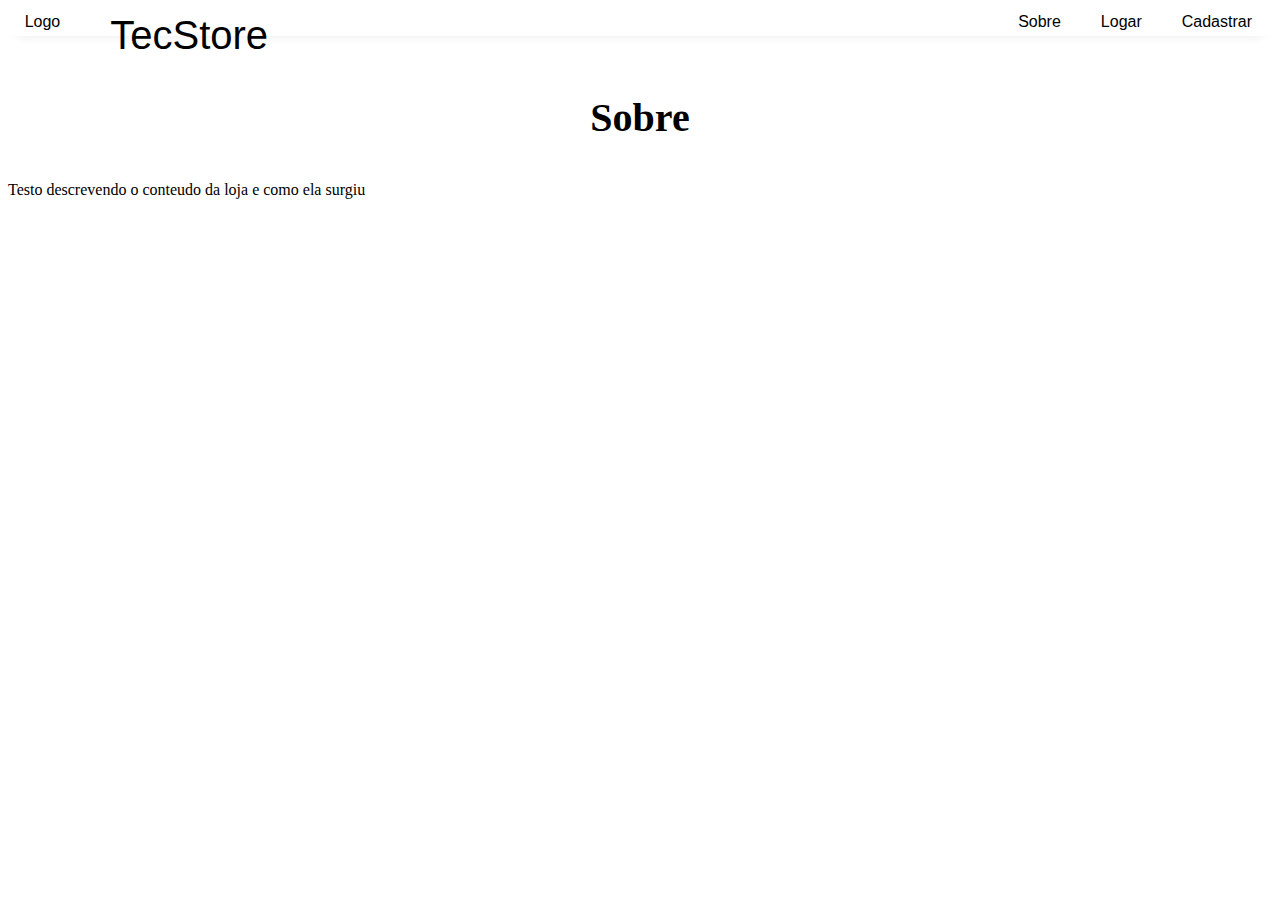
==== src/index.html @ f8aebc59 "visual" ====
<!DOCTYPE html>
<html lang="en">
<head>
    <meta charset='utf-8'>
    <meta http-equiv='X-UA-Compatible' content='IE=edge'>
    <meta name='viewport' content='width=device-width, initial-scale=1'>
    <link href="//db.onlinewebfonts.com/c/8cdbb48678e4418f22a2f507c2b975bd?family=Blanka" rel="stylesheet" type="text/css"/>
    <link rel="stylesheet" type="text/css" href="../css/home.css">
    <title>Home page</title>
</head>
<body>

<header>
    <nav class="Navy">
        <label class="logo" >Logo</label>
        <Label class="Lnome">TecStore</Label>
        <label >Sobre</label>
        <label >Logar</label>
        <label class="opa">Cadastrar</label>
    </nav>
</header>
<br>
<h3 class="infos">Sobre</h3>
<p>
Testo descrevendo o conteudo da loja e como ela surgiu
</p>



</body>
</html>
---- css/home.css ----
@import url('http://fonts.cdnfonts.com/css/origin-tech-demo');
nav{
    display:flex;
    flex-direction: row;
    justify-content: flex-end;
    border-radius: 10px;
    color: black;
    box-shadow: rgba(33, 35, 38, 0.1) 0px 10px 10px -10px;
    min-width: 300px;
    max-width: 100%;
    height: 28px;
    gap: 40px;
}
label{
    margin-top: 5px;
    font-family: 'Origin Tech Demo', sans-serif;
}
.opa{
    margin-right: 20px;
}
.Lnome{
    font-family: 'Origin Tech Demo', sans-serif;
    font-size: 40px;
    margin-right: 710px;
    margin-bottom: 180px;

}
.logo{
    margin-right: 10px;
}

.infos{
    font-family: "Times New Roman";
    font-size: 40px;
    text-align: center;
}
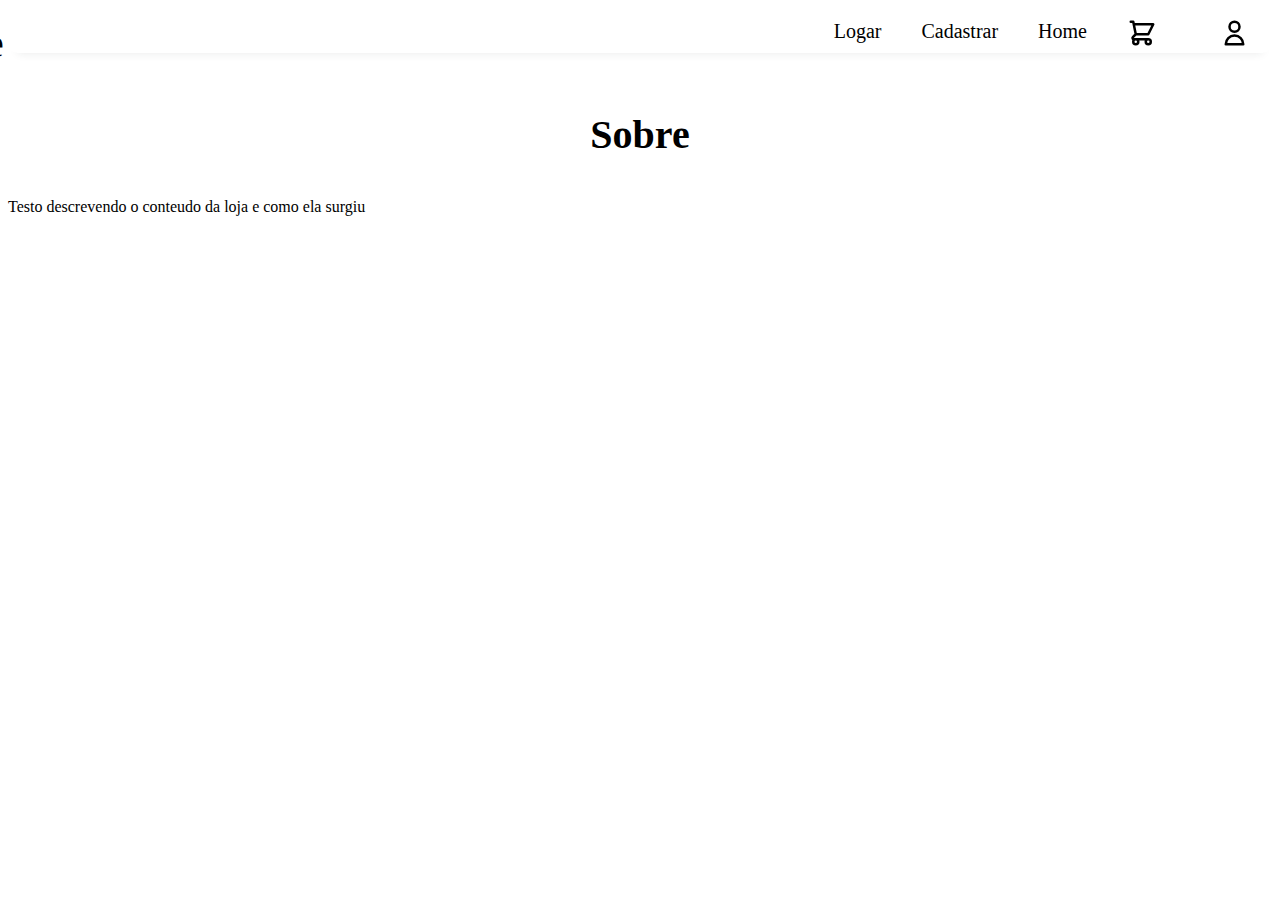
==== commit f5edcba5: "home page start design" ====
--- a/src/index.html
+++ b/src/index.html
@@ -12,11 +12,22 @@
 
 <header>
     <nav class="Navy">
-        <label class="logo" >Logo</label>
-        <Label class="Lnome">TecStore</Label>
-        <label >Sobre</label>
-        <label >Logar</label>
-        <label class="opa">Cadastrar</label>
+        <label class="logo">TecStore</label>
+        <label>Logar</label>
+        <label>Cadastrar</label>
+        <label>Home</label>
+        <div class="iconnav"><a href="#">
+            <svg class="w-6 h-6" fill="none" stroke="currentColor" width="30" height="30" viewBox="0 0 24 24" xmlns="http://www.w3.org/2000/svg">
+                <path stroke-linecap="round" stroke-linejoin="round" stroke-width="2" d="M3 3h2l.4 2M7 13h10l4-8H5.4M7 13L5.4 5M7 13l-2.293 2.293c-.63.63-.184 1.707.707 1.707H17m0 0a2 2 0 100 4 2 2 0 000-4zm-8 2a2 2 0 11-4 0 2 2 0 014 0z"></path>
+        </svg>
+
+        </a></div>
+        <div class="iconnav">
+            <a href="#"><svg class="w-6 h-6" fill="none" stroke="currentColor" width="35" height="30" viewBox="0 0 24 24" xmlns="http://www.w3.org/2000/svg">
+            <path stroke-linecap="round" stroke-linejoin="round" stroke-width="2" d="M16 7a4 4 0 11-8 0 4 4 0 018 0zM12 14a7 7 0 00-7 7h14a7 7 0 00-7-7z"></path>
+             </svg>
+            </a>
+        </div>
     </nav>
 </header>
 <br>
--- a/css/home.css
+++ b/css/home.css
@@ -1,4 +1,3 @@
-@import url('http://fonts.cdnfonts.com/css/origin-tech-demo');
 nav{
     display:flex;
     flex-direction: row;
@@ -8,29 +7,28 @@
     box-shadow: rgba(33, 35, 38, 0.1) 0px 10px 10px -10px;
     min-width: 300px;
     max-width: 100%;
-    height: 28px;
+    height: 45px;
     gap: 40px;
 }
 label{
-    margin-top: 5px;
-    font-family: 'Origin Tech Demo', sans-serif;
+    font-size: 20px;
+    margin-top: 12px;
 }
-.opa{
+.iconnav{
+    margin-top: 10px;
     margin-right: 20px;
 }
-.Lnome{
-    font-family: 'Origin Tech Demo', sans-serif;
-    font-size: 40px;
-    margin-right: 710px;
-    margin-bottom: 180px;
-
-}
 .logo{
-    margin-right: 10px;
+    font-family: 'Break';
+    font-size:40px;
+    margin-right: 62.5%;
 }
 
 .infos{
     font-family: "Times New Roman";
     font-size: 40px;
     text-align: center;
+}
+a{
+    color: black;
 }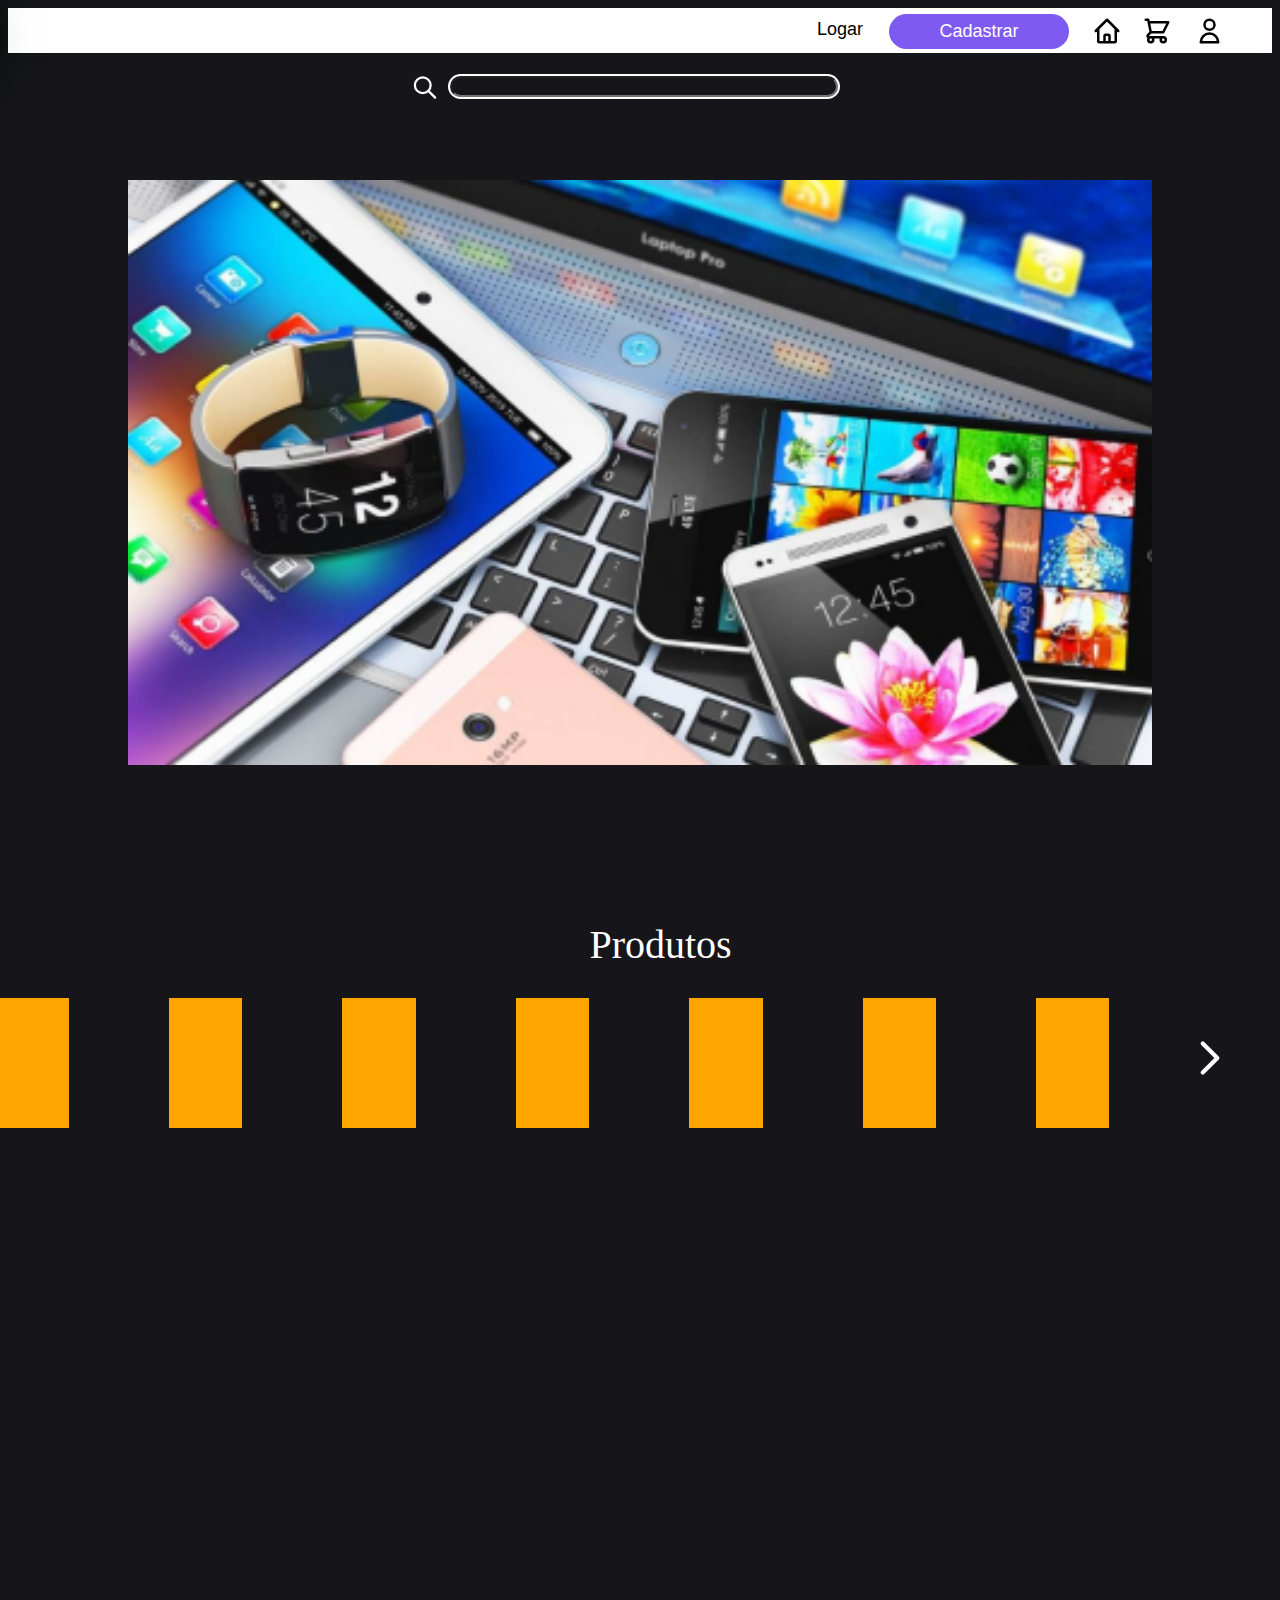
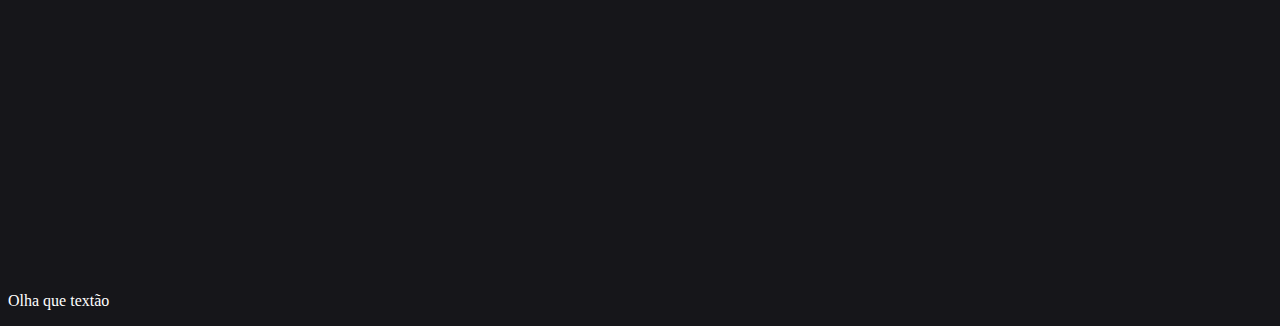
==== commit 5b4b9281: "building homepage" ====
--- a/src/index.html
+++ b/src/index.html
@@ -4,7 +4,8 @@
     <meta charset='utf-8'>
     <meta http-equiv='X-UA-Compatible' content='IE=edge'>
     <meta name='viewport' content='width=device-width, initial-scale=1'>
-    <link href="//db.onlinewebfonts.com/c/8cdbb48678e4418f22a2f507c2b975bd?family=Blanka" rel="stylesheet" type="text/css"/>
+    <link href="//db.onlinewebfonts.com/c/8cdbb48678e4418f22a2f507c2b975bd?family=Blanka" rel="stylesheet"
+          type="text/css"/>
     <link rel="stylesheet" type="text/css" href="../css/home.css">
     <title>Home page</title>
 </head>
@@ -13,29 +14,84 @@
 <header>
     <nav class="Navy">
         <label class="logo">TecStore</label>
-        <label>Logar</label>
-        <label>Cadastrar</label>
-        <label>Home</label>
+        <a href="Cadastro-Login.php">
+            <button>Logar</button>
+        </a>
+        <a href="Cadastro-Login.php">
+            <button id="destaque">Cadastrar</button>
+        </a>
+
+        <!--Icones-->
+        <div class="iconnav">
+            <a>
+                <svg class="w-6 h-6" fill="none" stroke="currentColor" width="30" height="30" viewBox="0 0 24 24"
+                     xmlns="http://www.w3.org/2000/svg">
+                    <path stroke-linecap="round" stroke-linejoin="round" stroke-width="2"
+                          d="M3 12l2-2m0 0l7-7 7 7M5 10v10a1 1 0 001 1h3m10-11l2 2m-2-2v10a1 1 0 01-1 1h-3m-6 0a1 1 0 001-1v-4a1 1 0 011-1h2a1 1 0 011 1v4a1 1 0 001 1m-6 0h6"></path>
+                </svg>
+            </a>
+        </div>
+
         <div class="iconnav"><a href="#">
-            <svg class="w-6 h-6" fill="none" stroke="currentColor" width="30" height="30" viewBox="0 0 24 24" xmlns="http://www.w3.org/2000/svg">
-                <path stroke-linecap="round" stroke-linejoin="round" stroke-width="2" d="M3 3h2l.4 2M7 13h10l4-8H5.4M7 13L5.4 5M7 13l-2.293 2.293c-.63.63-.184 1.707.707 1.707H17m0 0a2 2 0 100 4 2 2 0 000-4zm-8 2a2 2 0 11-4 0 2 2 0 014 0z"></path>
-        </svg>
+            <svg class="w-6 h-6" fill="none" stroke="currentColor" width="30" height="30" viewBox="0 0 24 24"
+                 xmlns="http://www.w3.org/2000/svg">
+                <path stroke-linecap="round" stroke-linejoin="round" stroke-width="2"
+                      d="M3 3h2l.4 2M7 13h10l4-8H5.4M7 13L5.4 5M7 13l-2.293 2.293c-.63.63-.184 1.707.707 1.707H17m0 0a2 2 0 100 4 2 2 0 000-4zm-8 2a2 2 0 11-4 0 2 2 0 014 0z"></path>
+            </svg>
+        </a></div>
 
-        </a></div>
-        <div class="iconnav">
-            <a href="#"><svg class="w-6 h-6" fill="none" stroke="currentColor" width="35" height="30" viewBox="0 0 24 24" xmlns="http://www.w3.org/2000/svg">
-            <path stroke-linecap="round" stroke-linejoin="round" stroke-width="2" d="M16 7a4 4 0 11-8 0 4 4 0 018 0zM12 14a7 7 0 00-7 7h14a7 7 0 00-7-7z"></path>
-             </svg>
+        <div class="state">
+            <a href="#">
+                <svg class="w-6 h-6" fill="none" stroke="currentColor" width="35" height="30" viewBox="0 0 24 24"
+                     xmlns="http://www.w3.org/2000/svg">
+                    <path stroke-linecap="round" stroke-linejoin="round" stroke-width="2"
+                          d="M16 7a4 4 0 11-8 0 4 4 0 018 0zM12 14a7 7 0 00-7 7h14a7 7 0 00-7-7z"></path>
+                </svg>
             </a>
         </div>
     </nav>
 </header>
-<br>
-<h3 class="infos">Sobre</h3>
-<p>
-Testo descrevendo o conteudo da loja e como ela surgiu
-</p>
-
+<div class="searchICON">
+    <a>
+        <svg class="w-6 h-6" fill="none" stroke="currentColor" width="30" height="27" color="white" viewBox="0 0 24 24"
+             xmlns="http://www.w3.org/2000/svg">
+            <path stroke-linecap="round" stroke-linejoin="round" stroke-width="2"
+                  d="M21 21l-6-6m2-5a7 7 0 11-14 0 7 7 0 0114 0z"></path>
+        </svg>
+    </a>
+</div>
+<input class="pesquisa" type="text" name="pesquisa"/>
+<div class="modal">
+    <img src="../img/modal.png">
+    <div class="lembrete">
+        <div class="text">Criar uma janela modal</div>
+    </div>
+</div>
+<label class="indicadores">Produtos</label>
+<div class="categorias">
+    <div class="boxes"></div>
+    <div class="boxes"></div>
+    <div class="boxes"></div>
+    <div class="boxes"></div>
+    <div class="boxes"></div>
+    <div class="boxes"></div>
+    <div class="boxes"></div>
+    <div class="more">
+        <svg class="w-6 h-6" fill="none" stroke="currentColor" width="50" height="80" color="white" viewBox="0 0 24 24"
+             xmlns="http://www.w3.org/2000/svg">
+            <path stroke-linecap="round" stroke-linejoin="round" stroke-width="2" d="M9 5l7 7-7 7"></path>
+        </svg>
+    </div>
+</div>
+<!--    <label class="refsTXT">Ver tudo</label>-->
+<!--    <label class="refsTXT">Notebooks</label>-->
+<!--    <label class="refsTXT">Monitores</label>-->
+<!--    <label class="refsTXT">Headsets</label>-->
+<!--    <label class="refsTXT">Mouses</label>-->
+<!--    <label class="refsTXT">Teclados</label>-->
+<!--    <label class="refsTXT">Memorias</label>-->
+<!--    <label class="refsTXT">Ver mais</label>-->
+<p>Olha que textão</p>
 
 
 </body>
--- a/css/home.css
+++ b/css/home.css
@@ -1,27 +1,38 @@
+body{
+    background-color: #16161A;
+    color:#FFFFFFFF;
+}
 nav{
+    background-color: white;
     display:flex;
     flex-direction: row;
     justify-content: flex-end;
-    border-radius: 10px;
-    color: black;
+    color: #16161A;
     box-shadow: rgba(33, 35, 38, 0.1) 0px 10px 10px -10px;
     min-width: 300px;
     max-width: 100%;
     height: 45px;
-    gap: 40px;
-}
-label{
-    font-size: 20px;
-    margin-top: 12px;
+    gap: 20px;
+
 }
 .iconnav{
-    margin-top: 10px;
-    margin-right: 20px;
+    margin-top: 8px;
+}
+.state{
+    margin-right: 45px;
+    margin-top: 8px;
 }
 .logo{
+    color: #7F5AF0;
+    margin-top: 0px;
     font-family: 'Break';
     font-size:40px;
-    margin-right: 62.5%;
+    margin-right: 64.5%;
+    text-shadow:
+        0 0 30px rgba(77, 232, 137, 0.7),
+        0 0 80px rgba(83, 189, 124, 0.7),
+        0 0 50px rgba(15, 173, 74, 0.7),
+        0 0 150px rgba(8, 93, 42, 0.7);
 }
 
 .infos{
@@ -29,6 +40,101 @@
     font-size: 40px;
     text-align: center;
 }
-a{
-    color: black;
-}+.pesquisa{
+    color: #FFFFFFFF;
+    margin-top: 23px;
+    margin-left: 35%;
+    width: 30%;
+    border-radius: 15px;
+    background-color: #16161A;
+    outline: 2px solid #FFFFFFFF;
+}
+.searchICON {
+    top: 74px;
+    left: 32%;
+    position: absolute;
+}
+img{
+    top: 180px ;
+    left: 10%;
+    position: absolute;
+    width: 80%;
+    height: 65%;
+}
+.lembrete {
+    position: relative;
+    top: 150px;
+    bottom: 0;
+    left: 430px;
+    right: 400px;
+    height: 354px;
+    width: 970px;
+    opacity: 0;
+    transition: .5s ease;
+    background-color: #008CBA;
+}
+.modal:hover .lembrete{
+    opacity: 1;
+}
+.text{
+    color: white;
+    font-size: 20px;
+    position: relative;
+    top: 50%;
+    left: 50%;
+    -webkit-transform: translate(-50%, -50%);
+    -ms-transform: translate(-50%, -50%);
+    transform: translate(-50%, -50%);
+    text-align: center;
+}
+.categorias{
+    display: flex;
+    flex-direction: row;
+    justify-content: flex-end;
+    gap: 100px;
+}
+.boxes{
+    position: relative;
+    top: 500px;
+    right: 1%;
+    width: 130px;
+    height: 130px;
+    background-color: orange;
+}.more{
+     position: relative;
+     top: 520px;
+     right: 3%;
+}
+ p{
+     margin-top: 100%;
+ }
+
+button{
+    margin-top: 10px;
+    font-size: 18px;
+    background-color: white;
+    border: none;
+}
+#destaque{
+    color: white;
+    margin-right: 3px;
+    margin-top: 6px;
+    height: 35px;
+    width: 180px;
+    font-size: 18px;
+    background-color: #7F5AF0;
+    border-radius: 33px;
+}
+.indicadores{
+    font-size: 40px;
+    position:relative;
+    left: 46%;
+    top: 470px;
+}
+.refsTXT{
+    justify-self: flex-end;
+    position: relative;
+    top:500px;
+    rigth: 8%;
+}
+a{color:black;}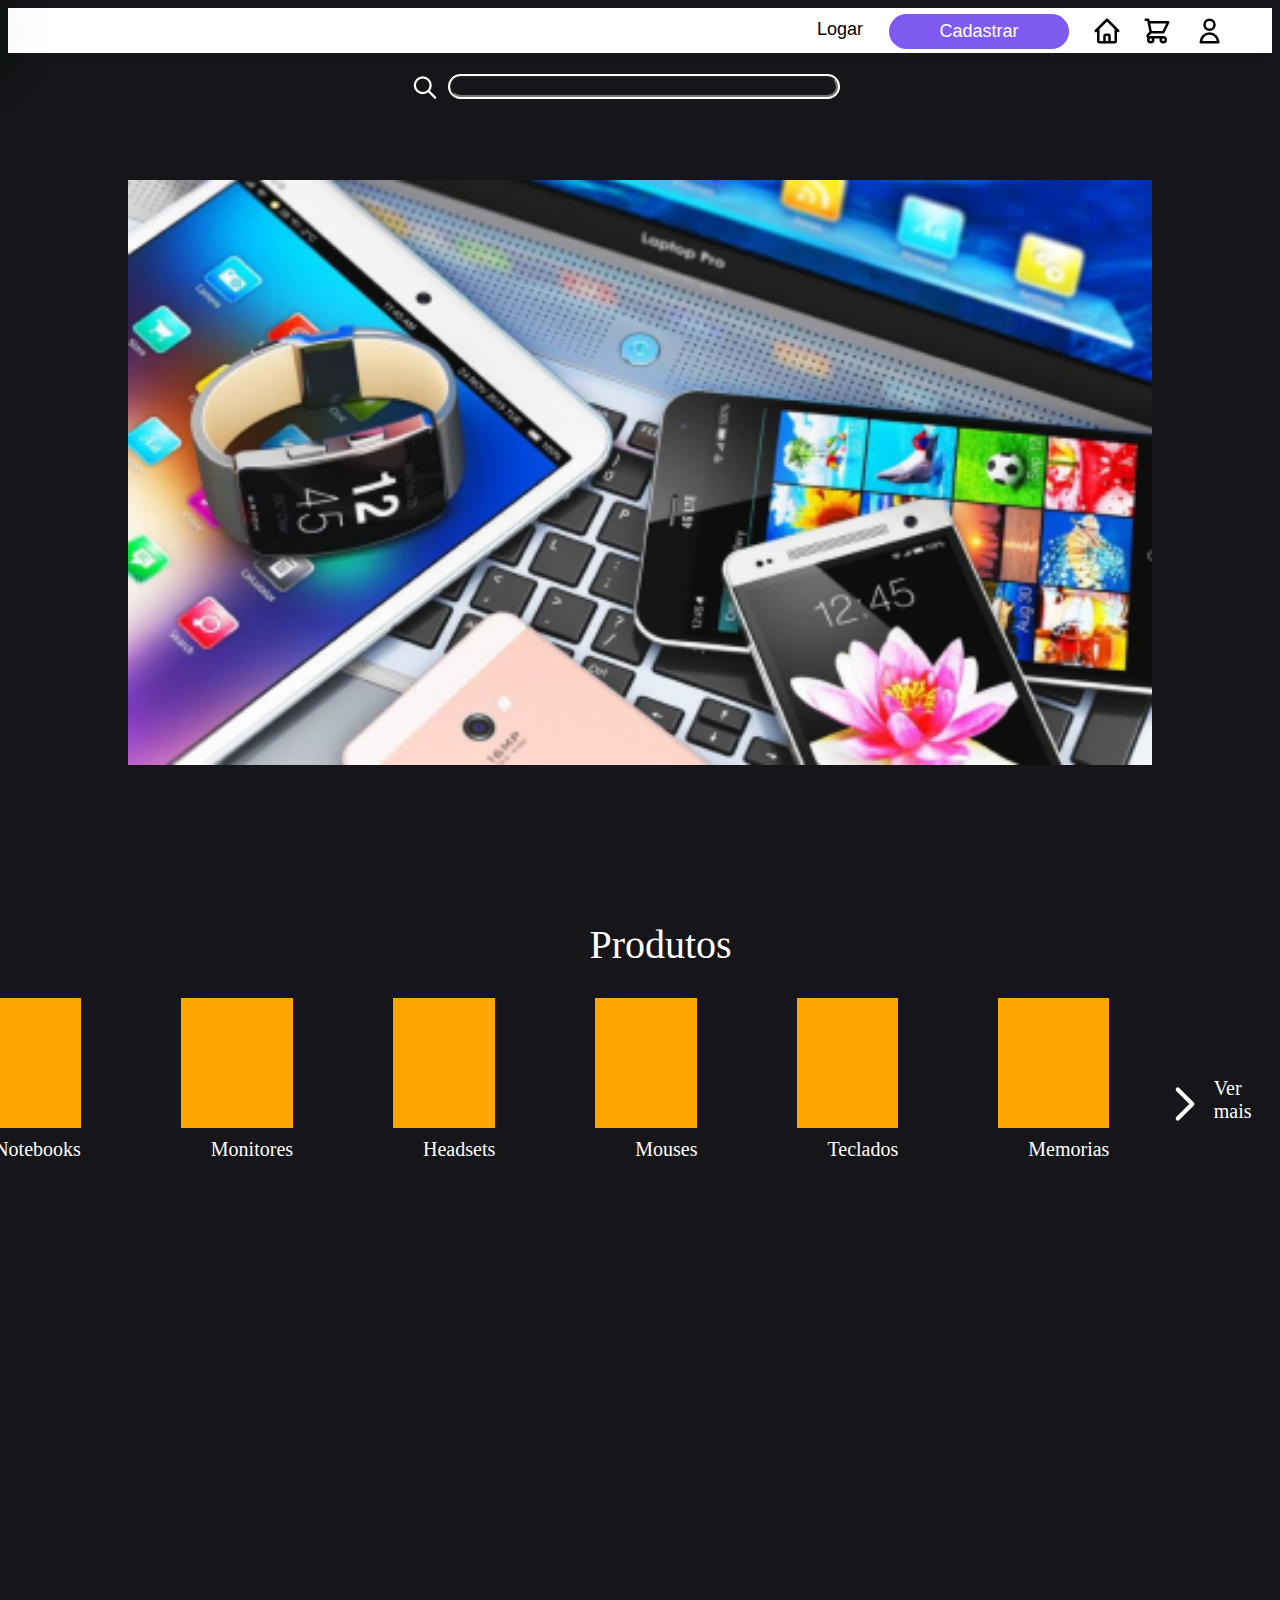
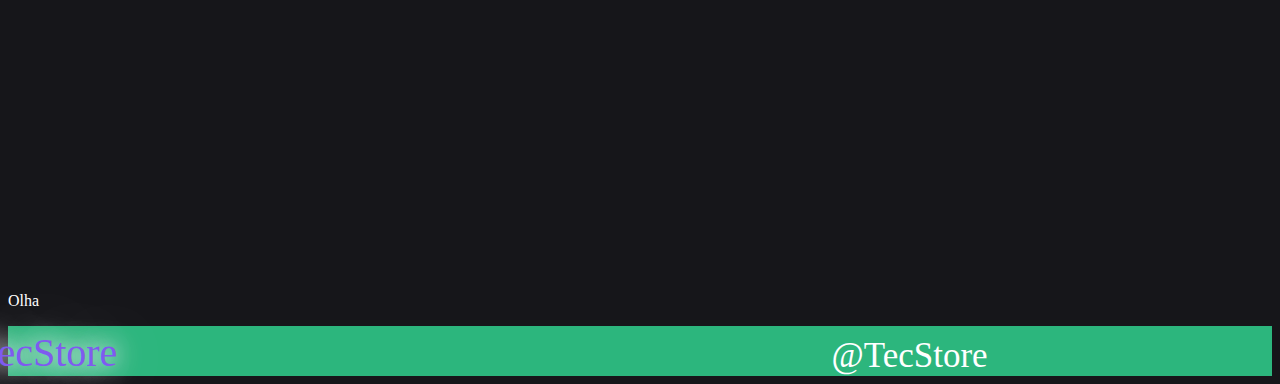
==== commit 3c6a2bd7: "homepage 45%" ====
--- a/src/index.html
+++ b/src/index.html
@@ -69,30 +69,29 @@
 </div>
 <label class="indicadores">Produtos</label>
 <div class="categorias">
-    <div class="boxes"></div>
-    <div class="boxes"></div>
-    <div class="boxes"></div>
-    <div class="boxes"></div>
-    <div class="boxes"></div>
-    <div class="boxes"></div>
-    <div class="boxes"></div>
-    <div class="more">
+    <div class="boxes"><label class="refsTXT">Ver tudo</label></div>
+    <div class="boxes"><label class="refsTXT">Notebooks</label></div>
+    <div class="boxes"><label class="refsTXT">Monitores</label></div>
+    <div class="boxes"><label class="refsTXT">Headsets</label></div>
+    <div class="boxes"> <label id="mouse" class="refsTXT">Mouses</label></div>
+    <div class="boxes"><label class="refsTXT">Teclados</label></div>
+    <div class="boxes"><label class="refsTXT">Memorias</label></div>
+    <div class="more">        <label class="more1">Ver mais</label>
         <svg class="w-6 h-6" fill="none" stroke="currentColor" width="50" height="80" color="white" viewBox="0 0 24 24"
              xmlns="http://www.w3.org/2000/svg">
             <path stroke-linecap="round" stroke-linejoin="round" stroke-width="2" d="M9 5l7 7-7 7"></path>
         </svg>
     </div>
 </div>
-<!--    <label class="refsTXT">Ver tudo</label>-->
-<!--    <label class="refsTXT">Notebooks</label>-->
-<!--    <label class="refsTXT">Monitores</label>-->
-<!--    <label class="refsTXT">Headsets</label>-->
-<!--    <label class="refsTXT">Mouses</label>-->
-<!--    <label class="refsTXT">Teclados</label>-->
-<!--    <label class="refsTXT">Memorias</label>-->
-<!--    <label class="refsTXT">Ver mais</label>-->
-<p>Olha que textão</p>
+<p>Olha</p>
 
-
+<header>
+    <nav class="bottom_Navy">
+        <label class="logoBottom">TecStore</label>
+<!--        <div id="insta">-->
+<!--        </div>-->
+        <label id="Arroba">@TecStore</label>
+    </nav>
+</header>
 </body>
 </html>--- a/css/home.css
+++ b/css/home.css
@@ -2,7 +2,8 @@
     background-color: #16161A;
     color:#FFFFFFFF;
 }
-nav{
+/*Navbar de topo de página*/
+.Navy{
     background-color: white;
     display:flex;
     flex-direction: row;
@@ -13,7 +14,6 @@
     max-width: 100%;
     height: 45px;
     gap: 20px;
-
 }
 .iconnav{
     margin-top: 8px;
@@ -87,6 +87,8 @@
     transform: translate(-50%, -50%);
     text-align: center;
 }
+
+/*Blocos de categorias para escolhas*/
 .categorias{
     display: flex;
     flex-direction: row;
@@ -103,8 +105,11 @@
 }.more{
      position: relative;
      top: 520px;
-     right: 3%;
+     right: 5%;
 }
+/* fim dos blocos*/
+
+
  p{
      margin-top: 100%;
  }
@@ -131,10 +136,54 @@
     left: 46%;
     top: 470px;
 }
+/*informações/nomes das categorias*/
 .refsTXT{
+    font-size: 20px;
     justify-self: flex-end;
     position: relative;
-    top:500px;
-    rigth: 8%;
+    top: 140px;
+    margin-left: 30px;
+}#mouse{
+    margin-left: 40px;
+ }.more1{
+       font-size: 20px;
+    position: relative;
+    left: 55px;
+    top: 59px;
+   }
+/* Fim das informações*/
+a{color:black;}
+/*navbar de fim de página*/
+.bottom_Navy{
+    display:flex;
+    flex-direction: row;
+    justify-content: flex-end;
+    height: 50px;
+    width: 100%;
+    background-color: #2CB67D;
+}.logoBottom{
+     color: #7F5AF0;
+     margin-top: 3px;
+     font-family: 'Break';
+     font-size:40px;
+     margin-right: 56.5%;
+     text-shadow:
+             0 0 20px rgba(255, 255, 255, .9),
+             0 0 30px rgba(255, 255, 255, .9),
+             0 0 80px rgba(255, 255, 255, .9)
+ }
+ #Arroba{
+     width:55px;
+     margin-top: 10px;
+     font-size: 35px;
+     margin-right: 30.5%;
 }
-a{color:black;}+
+
+
+
+ /*#insta{*/
+ /*    position: relative;*/
+ /*    color: mediumvioletred;*/
+ /*    left: 40%;*/
+ /*}*/
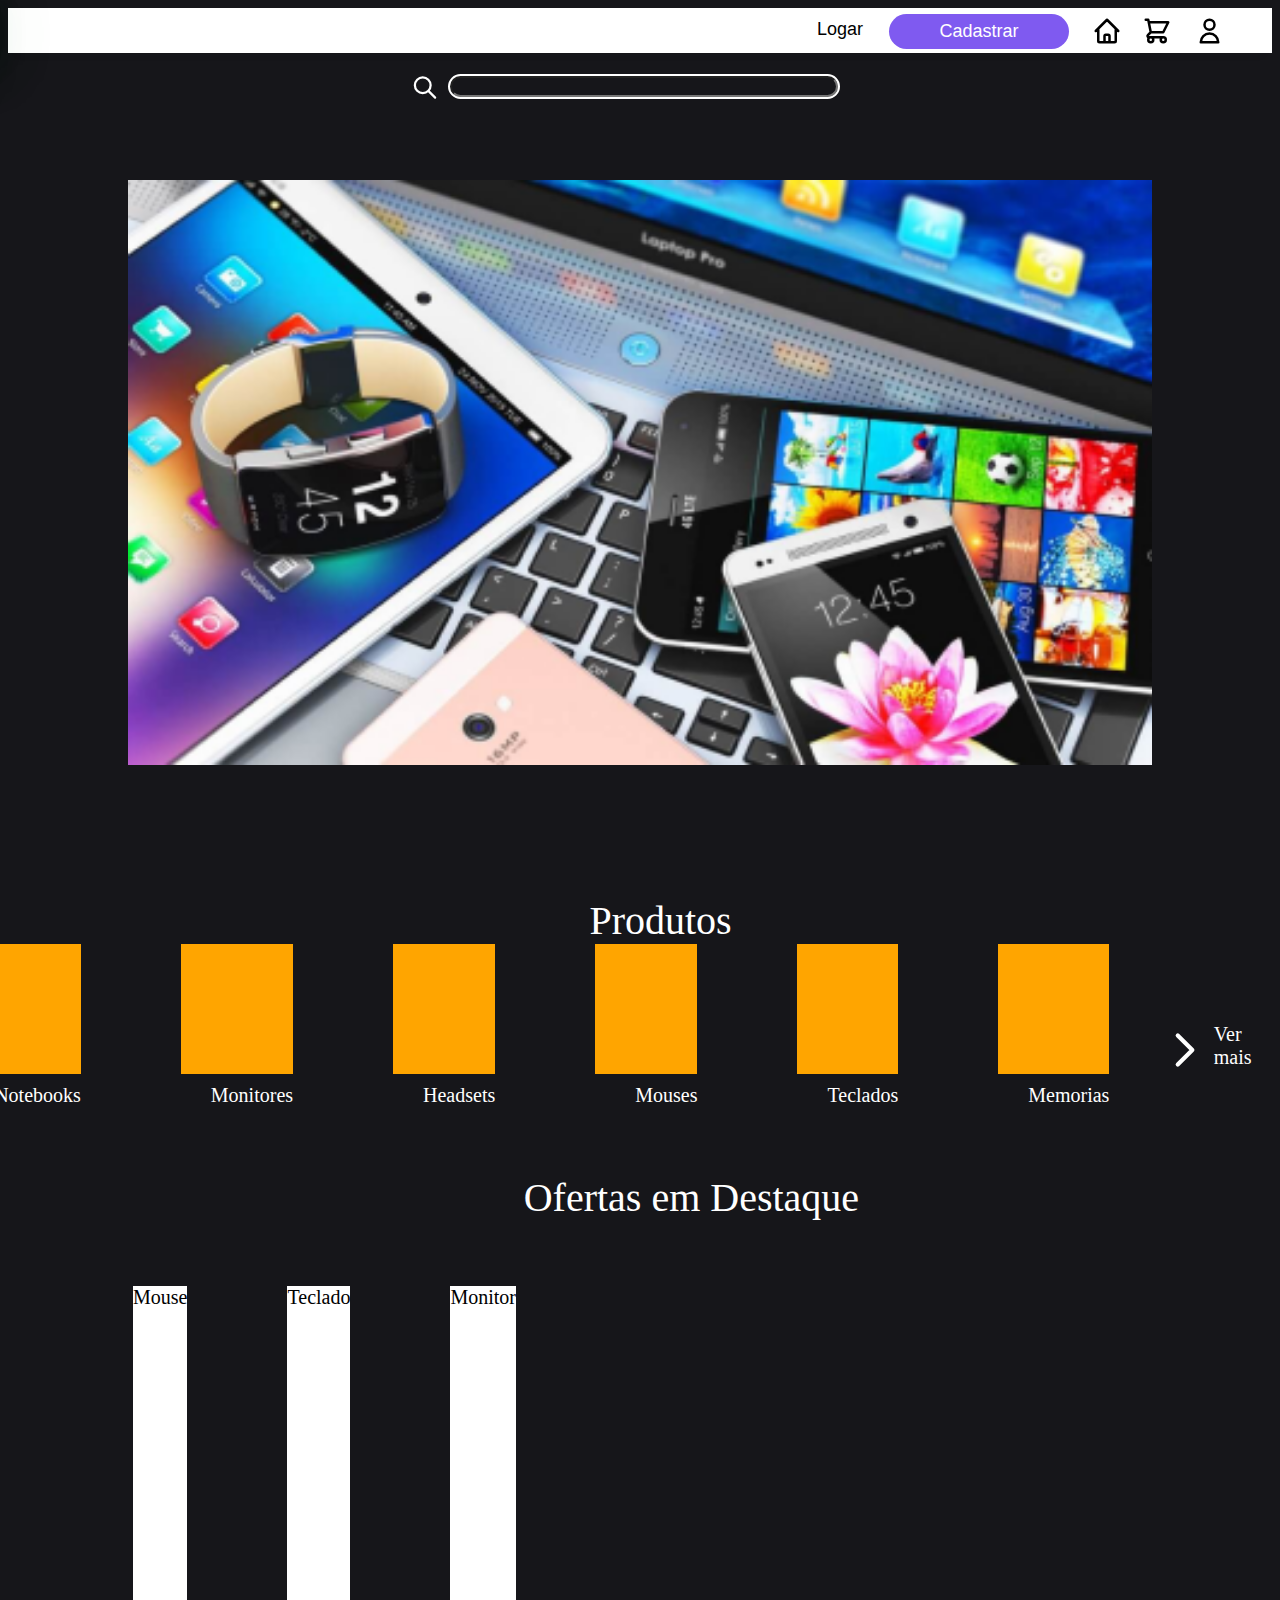
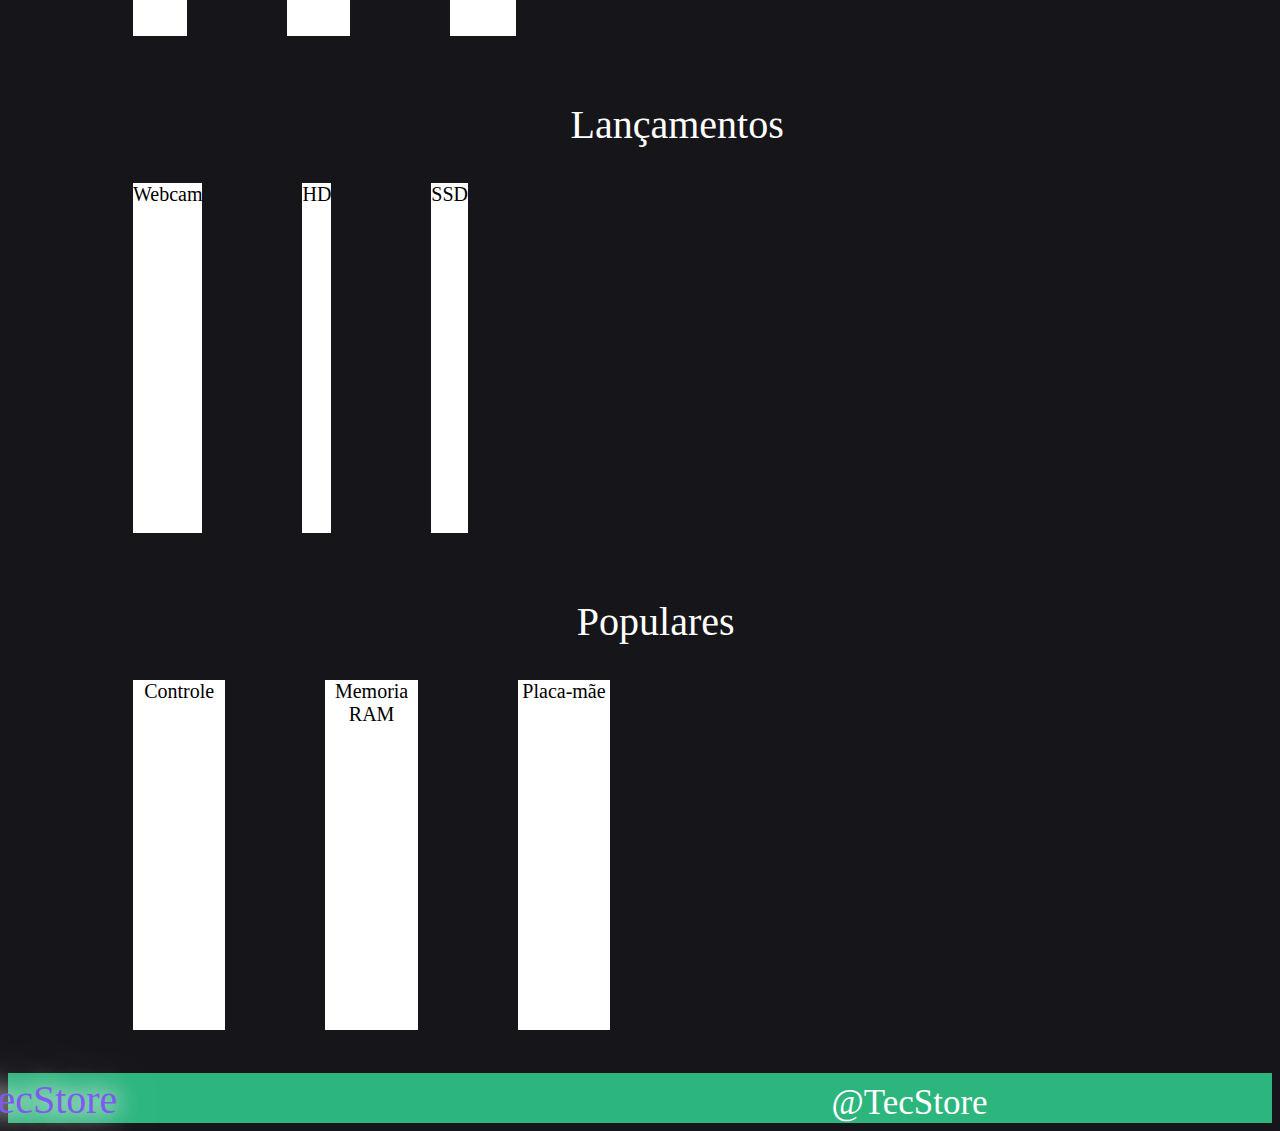
==== commit c1af4135: "homepage 70%" ====
--- a/src/index.html
+++ b/src/index.html
@@ -83,8 +83,24 @@
         </svg>
     </div>
 </div>
-<p>Olha</p>
-
+<label class="Ofer">Ofertas em Destaque</label>
+<div class="campos" id="C1">
+    <div class="produtos">Mouse</div>
+    <div class="produtos">Teclado</div>
+    <div class="produtos">Monitor</div>
+</div>
+<label class="Release">Lançamentos</label>
+<div class="campos" id="C2">
+    <div class="produtos">Webcam</div>
+    <div class="produtos">HD</div>
+    <div class="produtos">SSD</div>
+</div>
+<label class="POP">Populares</label>
+<div class="campos" id="C3">
+    <div class="produtos">Controle</div>
+    <div class="produtos">Memoria RAM</div>
+    <div class="produtos">Placa-mãe</div>
+</div>
 <header>
     <nav class="bottom_Navy">
         <label class="logoBottom">TecStore</label>
--- a/css/home.css
+++ b/css/home.css
@@ -60,9 +60,9 @@
     position: absolute;
     width: 80%;
     height: 65%;
-}
+}.modal{margin-bottom: 300px}
 .lembrete {
-    position: relative;
+    position: absolute;
     top: 150px;
     bottom: 0;
     left: 430px;
@@ -131,10 +131,10 @@
     border-radius: 33px;
 }
 .indicadores{
+    position:relative;
     font-size: 40px;
-    position:relative;
     left: 46%;
-    top: 470px;
+    top:500px;
 }
 /*informações/nomes das categorias*/
 .refsTXT{
@@ -155,6 +155,7 @@
 a{color:black;}
 /*navbar de fim de página*/
 .bottom_Navy{
+    margin-top:22%;
     display:flex;
     flex-direction: row;
     justify-content: flex-end;
@@ -179,6 +180,60 @@
      margin-right: 30.5%;
 }
 
+   /*Produtos Layout*/
+/*Campos 1*/
+.campos{
+    margin-top: 430px;
+    display: flex;
+    flex-direction: row;
+    justify-self: flex-start;
+    gap:100px;
+    text-align: center;
+
+}  .produtos{
+     position: relative;
+     top: 235px;
+     background-color: #ffffff;
+     width: 25%;
+     height: 350px;
+     left: 125px;
+     color: black;
+    font-size: 20px;
+}  .Ofer{
+     font-size: 40px;
+     position:relative;
+     left: 40.8%;
+     top: 600px;
+}
+/*  Campos 2 */
+.Release{
+       font-size: 40px;
+       position:relative;
+       left: 44.5%;
+       top: 300px;
+} #C2{
+      margin-top: 100px;
+      display: flex;
+      flex-direction: row;
+      justify-self: flex-start;
+      gap:100px;
+      text-align: center;
+}
+ /*Campos 3*/
+.POP{
+    font-size: 40px;
+    position:relative;
+    left: 45%;
+    top: 300px;
+}  #C3{
+    margin-top: 100px;
+    display: flex;
+    flex-direction: row;
+    justify-self: flex-start;
+    gap:100px;
+    text-align: center;
+}
+ /*Fim dos campos e produtos*/
 
 
 
